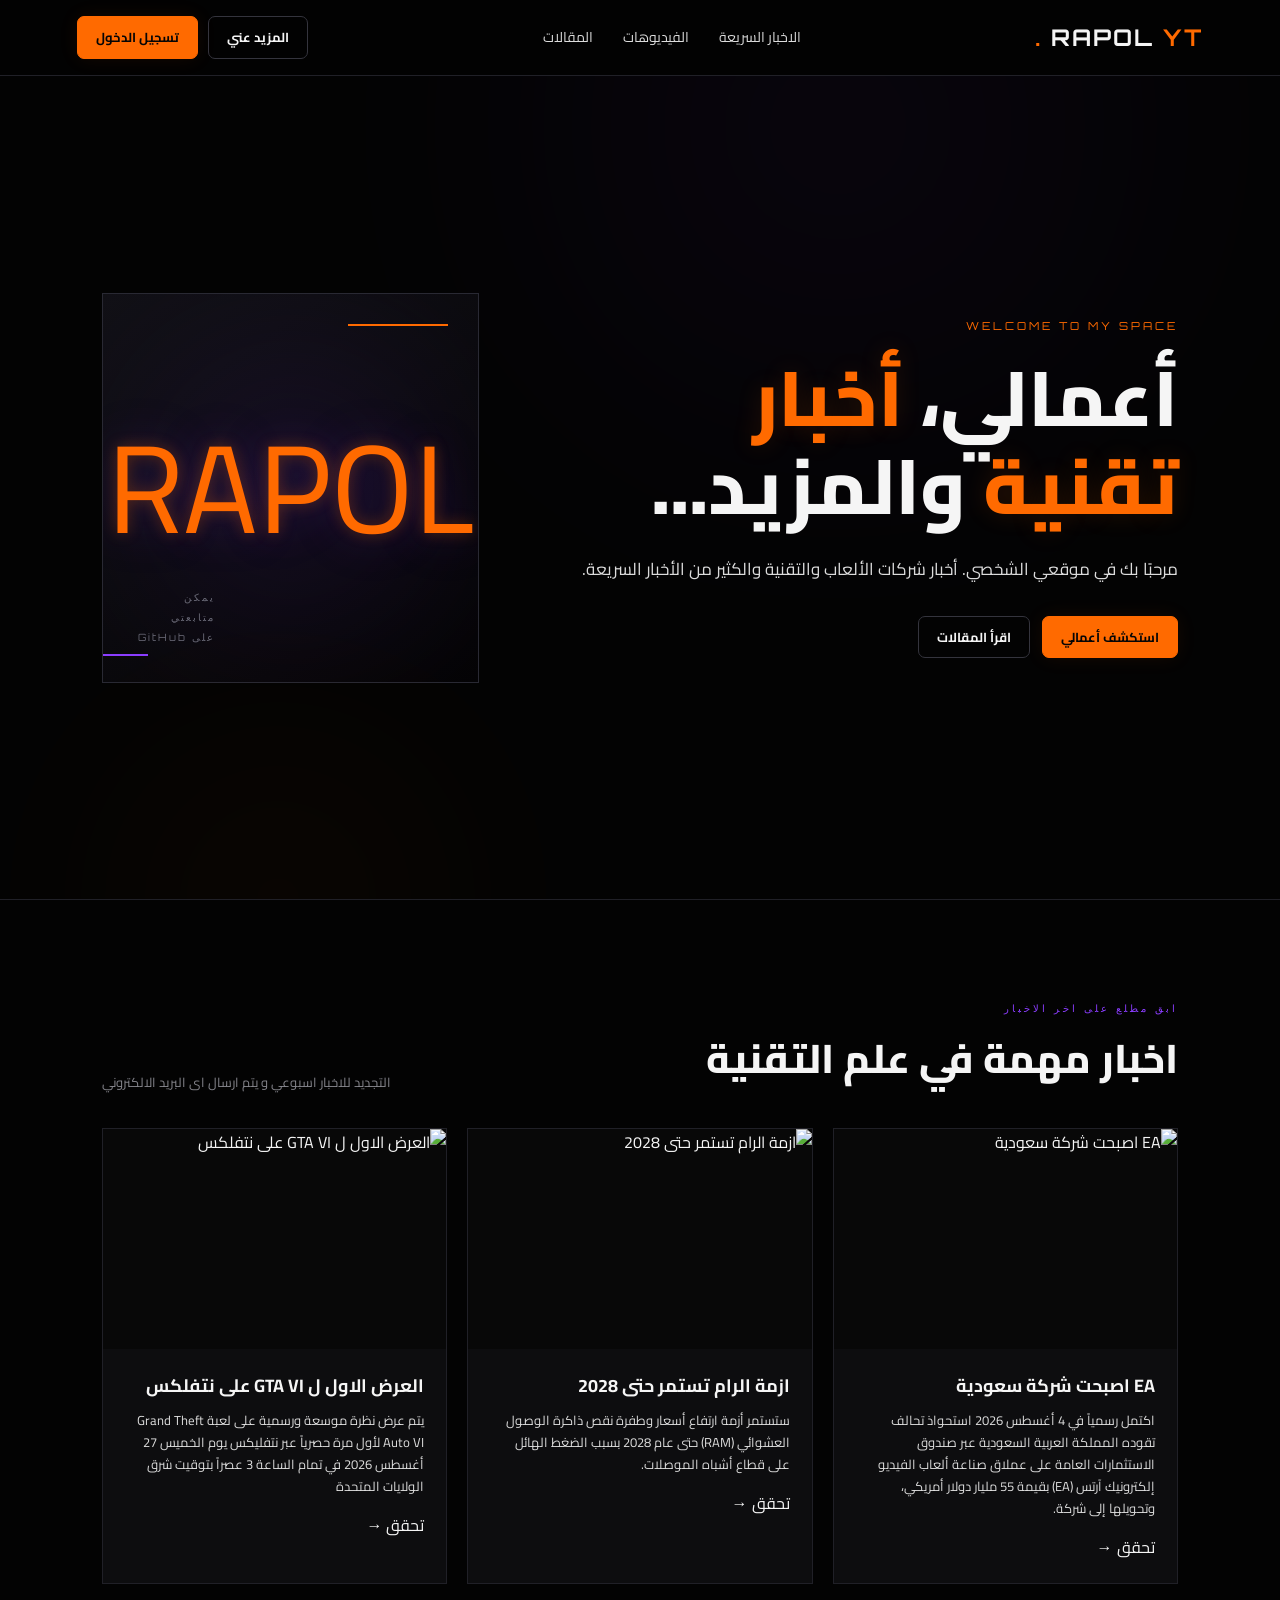
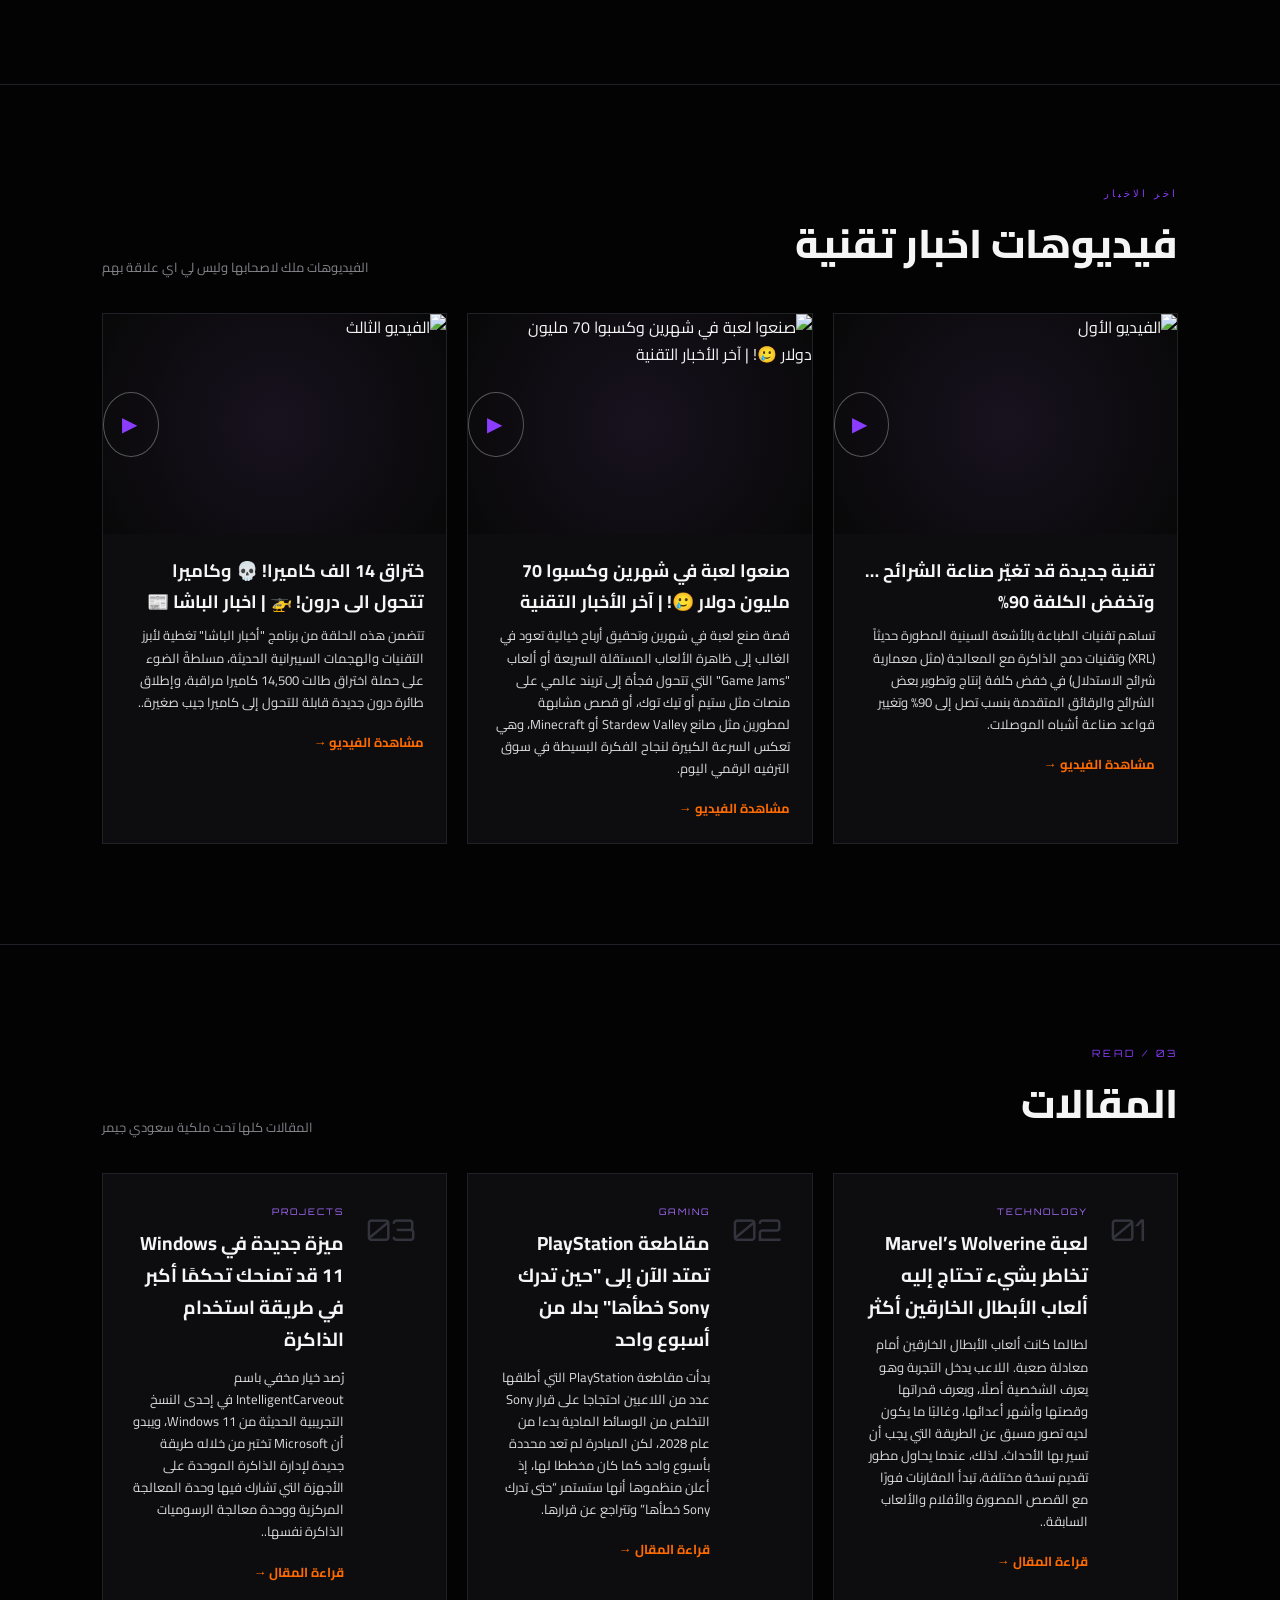
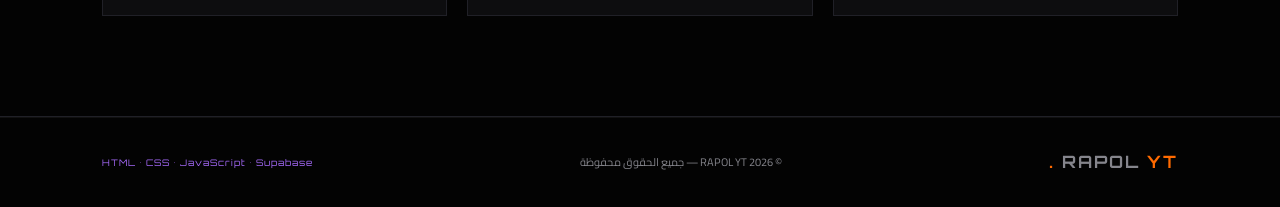
==== index.html @ 5fd17ac3 "Add files via upload" ====
<!DOCTYPE html>
<html lang="ar" dir="rtl">

<head>
    <meta charset="UTF-8">
    <meta name="viewport" content="width=device-width, initial-scale=1.0">

    <title>HOME</title>

    <!-- CSS -->
    <link rel="stylesheet" href="css/style.css">
</head>

<body>

    <!-- =========================
         NAVBAR
    ========================== -->

    <header class="navbar">

        <a href="index.html" class="logo">
            RAPOL <span>YT .</span>
        </a>

        <nav class="nav-links">

            <a href="#images">
                الاخبار السريعة
            </a>

            <a href="#videos">
                الفيديوهات
            </a>

            <a href="#articles">
                المقالات
            </a>

        </nav>


        <div class="nav-buttons">

            <!-- المزيد عني -->

            <a
                href="about.html"
                class="btn btn-outline"
            >
                المزيد عني
            </a>


            <!-- تسجيل الدخول -->

            <a
                href="login.html"
                class="btn btn-orange"
                id="loginButton"
            >
                تسجيل الدخول
            </a>

        </div>

    </header>



    <!-- =========================
         HERO
    ========================== -->

    <main>

        <section class="hero">


            <div class="hero-content">

                <p class="small-title">
                    WELCOME TO MY SPACE
                </p>


                <h1>

                    أعمالي،
                    <span>أخبار تقنية</span>
                    والمزيد...

                </h1>


                <p class="hero-description">

                    مرحبًا بك في موقعي الشخصي.
                    أخبار شركات الألعاب والتقنية
                    والكثير من الأخبار السريعة.

                </p>


                <div class="hero-buttons">

                    <a
                        href="#images"
                        class="btn btn-orange btn-large"
                    >
                        استكشف أعمالي
                    </a>


                    <a
                        href="#articles"
                        class="btn btn-outline btn-large"
                    >
                        اقرأ المقالات
                    </a>

                </div>

            </div>



            <div class="hero-visual">

                <div class="hero-box">

                    <div class="hero-symbol">
                        RAPOL
                    </div>

                    <div class="hero-lines"></div>

                    <p>
                        يمكن <br>
                        متابعتي <br>
                       على GitHub
                    </p>

                </div>

            </div>

        </section>



        <!-- =========================
             IMAGES
        ========================== -->

        <section
            class="content-section"
            id="images"
        >

            <div class="section-header">

                <div>

                    <p class="section-number">
                        ابق مطلع على اخر الاخبار
                    </p>

                    <h2>
                        اخبار مهمة في علم التقنية
                    </h2>

                </div>


                <p>
                   التجديد للاخبار اسبوعي و يتم ارسال اى البريد الالكتروني
                </p>

            </div>



            <div
                class="content-grid"
                id="imagesContainer"
            >


                <!-- =========================
                     IMAGE CARD 01
                ========================== -->

                <article class="content-card">

                    <div class="card-image">

                        <!--
                            غيّر رابط الصورة هنا
                        -->

                        <img
                            src="https://encrypted-tbn0.gstatic.com/images?q=tbn:ANd9GcSx_DfQyq2LBkoXeyIBNpryDAd1Ok2bgMjdHltxwfYvng&s=10"
                            alt="EA اصبحت شركة سعودية "
                        >

                    </div>


                    <div class="card-content">

                        <h3>
                           EA اصبحت شركة سعودية
                        </h3>

                        <p>
                            اكتمل رسمياً في 4 أغسطس 2026 استحواذ تحالف تقوده المملكة العربية السعودية عبر صندوق الاستثمارات العامة على عملاق صناعة ألعاب الفيديو إلكترونيك آرتس (EA) بقيمة 55 مليار دولار أمريكي، وتحويلها إلى شركة.
                        </p>


                        <!--
                            غيّر رابط المشاهدة هنا
                        -->

                        <a
                            href="https://www.google.com/search?client=firefox-b-d&hs=A4pV&sca_esv=369ed83ed9f23d8e&sxsrf=APpeQntXFDm-JYpYaIl9gOsCH5yo38PZcw:1787590634768&q=ea+saudi+arabia&source=lnms&fbs=[base64]&sa=X&ved=2ahUKEwj7z6eG3rmWAxWX2AIHHRGMNaUQ0pQJegQICxAB&biw=1357&bih=912&dpr=2"
                            class="https://www.google.com/search?client=firefox-b-d&hs=A4pV&sca_esv=369ed83ed9f23d8e&sxsrf=APpeQntXFDm-JYpYaIl9gOsCH5yo38PZcw:1787590634768&q=ea+saudi+arabia&source=lnms&fbs=[base64]&sa=X&ved=2ahUKEwj7z6eG3rmWAxWX2AIHHRGMNaUQ0pQJegQICxAB&biw=1357&bih=912&dpr=2"
                        >
                            تحقق →
                        </a>

                    </div>

                </article>



                <!-- =========================
                     IMAGE CARD 02
                ========================== -->

                <article class="content-card">

                    <div class="card-image">

                        <!--
                            غيّر رابط الصورة هنا
                        -->

                        <img
                            src="https://encrypted-tbn0.gstatic.com/images?q=tbn:ANd9GcRQdE---C0ID6g5HDx7qHs3f4jvKsp0k1eH-m3BSF99ug&s=10"
                            alt="ازمة الرام تستمر حتى 2028"
                        >

                    </div>


                    <div class="card-content">

                        <h3>
                            ازمة الرام تستمر حتى 2028
                        </h3>

                        <p>
                           ستستمر أزمة ارتفاع أسعار وطفرة نقص ذاكرة الوصول العشوائي (RAM) حتى عام 2028 بسبب الضغط الهائل على قطاع أشباه الموصلات.
                        </p>


                        <!--
                            غيّر الرابط هنا
                        -->

                        <a
                            href="https://www.google.com/search?client=firefox-b-d&hs=ejAB&sca_esv=369ed83ed9f23d8e&sxsrf=APpeQnumcDCvcYFQbdG_VSt9YDUWZ7J40w:1787591146734&q=%D8%A7%D8%B1%D8%AA%D9%81%D8%A7%D8%B9+%D8%A7%D8%B3%D8%B9%D8%A7%D8%B1+%D8%A7%D9%84%D8%B1%D8%A7%D9%85+%D8%AD%D8%AA%D9%89+2028&source=lnms&fbs=[base64]&sa=X&ved=2ahUKEwi2z7f637mWAxXZ3AIHHQRYLwIQ0pQJegQIDBAB&biw=1357&bih=912&dpr=2"
                            class="https://www.google.com/search?client=firefox-b-d&hs=ejAB&sca_esv=369ed83ed9f23d8e&sxsrf=APpeQnumcDCvcYFQbdG_VSt9YDUWZ7J40w:1787591146734&q=%D8%A7%D8%B1%D8%AA%D9%81%D8%A7%D8%B9+%D8%A7%D8%B3%D8%B9%D8%A7%D8%B1+%D8%A7%D9%84%D8%B1%D8%A7%D9%85+%D8%AD%D8%AA%D9%89+2028&source=lnms&fbs=[base64]&sa=X&ved=2ahUKEwi2z7f637mWAxXZ3AIHHQRYLwIQ0pQJegQIDBAB&biw=1357&bih=912&dpr=2"
                        >
                            تحقق →
                        </a>

                    </div>

                </article>



                <!-- =========================
                     IMAGE CARD 03
                ========================== -->

                <article class="content-card">

                    <div class="card-image">

                        <!--
                            غيّر رابط الصورة هنا
                        -->

                        <img
                            src="https://encrypted-tbn0.gstatic.com/images?q=tbn:ANd9GcTi_A9hsSv4JSSd7iVLSv_iWGk8o0gSpxShAytxs3eqAw&s=10"
                            alt="العرض الاول ل GTA VI على نتفلكس"
                        >

                    </div>


                    <div class="card-content">

                        <h3>
                            العرض الاول ل GTA VI على نتفلكس
                        </h3>

                        <p>
                            يتم عرض نظرة موسعة ورسمية على لعبة Grand Theft Auto VI لأول مرة حصرياً عبر نتفليكس يوم الخميس 27 أغسطس 2026 في تمام الساعة 3 عصراً بتوقيت شرق الولايات المتحدة
                        </p>


                        <!--
                            غيّر الرابط هنا
                        -->

                        <a
                            href="https://www.google.com/search?client=firefox-b-d&hs=ljAB&sca_esv=369ed83ed9f23d8e&sxsrf=APpeQnvJfRMBxwpCu4pl92eg4ZQYHbRGaQ:1787591564496&q=%D8%A7%D9%84%D8%B9%D8%B1%D8%B6+%D8%A7%D9%84%D8%A7%D9%88%D9%84+%D9%84+gta+6+%D8%B9%D9%84%D9%89+%D9%86%D8%AA%D9%81%D9%84%D9%83%D8%B3&source=lnms&fbs=[base64]&sa=X&ved=2ahUKEwig79HB4bmWAxWhcKQEHT8OICsQ0pQJegQICxAB&biw=1357&bih=912&dpr=2"
                            class="https://www.google.com/search?client=firefox-b-d&hs=ljAB&sca_esv=369ed83ed9f23d8e&sxsrf=APpeQnvJfRMBxwpCu4pl92eg4ZQYHbRGaQ:1787591564496&q=%D8%A7%D9%84%D8%B9%D8%B1%D8%B6+%D8%A7%D9%84%D8%A7%D9%88%D9%84+%D9%84+gta+6+%D8%B9%D9%84%D9%89+%D9%86%D8%AA%D9%81%D9%84%D9%83%D8%B3&source=lnms&fbs=[base64]&sa=X&ved=2ahUKEwig79HB4bmWAxWhcKQEHT8OICsQ0pQJegQICxAB&biw=1357&bih=912&dpr=2"
                        >
                            تحقق →
                        </a>

                    </div>

                </article>


            </div>

        </section>



        <!-- =========================
             VIDEOS
        ========================== -->

        <section
            class="content-section"
            id="videos"
        >

            <div class="section-header">

                <div>

                    <p class="section-number">
                        اخر الاخبار
                    </p>

                    <h2>
                       فيديوهات اخبار تقنية 
                    </h2>

                </div>


                <p>
                   الفيديوهات ملك لاصحابها وليس لي اي علاقة بهم
                </p>

            </div>



            <div
                class="content-grid"
                id="videosContainer"
            >


                <!-- =========================
                     VIDEO CARD 01
                ========================== -->

                <article class="content-card">

                    <div class="card-image video-placeholder">

                        <!--
                            صورة الفيديو

                            غيّر الرابط هنا
                        -->

                        <img
                            src="https://encrypted-tbn0.gstatic.com/images?q=tbn:ANd9GcS6MBs_voeXxl3ukl0fLW2C6qeDlkAjIoONtJ8GSOCxJw&s=10"
                            alt="الفيديو الأول"
                        >


                        <span class="play-icon">
                            ▶
                        </span>

                    </div>


                    <div class="card-content">

                        <h3>
                            تقنية جديدة قد تغيّر صناعة الشرائح … وتخفض الكلفة 90%
                        </h3>

                        <p>
                          تساهم تقنيات الطباعة بالأشعة السينية المطورة حديثاً (XRL) وتقنيات دمج الذاكرة مع المعالجة (مثل معمارية شرائح الاستدلال) في خفض كلفة إنتاج وتطوير بعض الشرائح والرقائق المتقدمة بنسب تصل إلى 90% وتغيير قواعد صناعة أشباه الموصلات.
                        </p>


                        <!--
                            رابط الفيديو

                            غيّره هنا
                        -->

                        <a
                            href="https://youtu.be/f03IWq3Lctw?si=uZMGuZImWv-0cXRo"
                            target="_blank"
                            rel="noopener noreferrer"
                            class="card-link"
                        >
                            مشاهدة الفيديو →
                        </a>

                    </div>

                </article>



                <!-- =========================
                     VIDEO CARD 02
                ========================== -->

                <article class="content-card">

                    <div class="card-image video-placeholder">

                        <!--
                            صورة الفيديو

                            غيّر الرابط هنا
                        -->

                        <img
                            src="https://encrypted-tbn0.gstatic.com/images?q=tbn:ANd9GcQ2ZbsP3UoI_LkzO6zOoagJtnRl6ODUeY3q9v6eCB346w&s=10"
                            alt="صنعوا لعبة في شهرين وكسبوا 70 مليون دولار 🥲! | آخر الأخبار التقنية"
                        >


                        <span class="play-icon">
                            ▶
                        </span>

                    </div>


                    <div class="card-content">

                        <h3>
                            صنعوا لعبة في شهرين وكسبوا 70 مليون دولار 🥲! | آخر الأخبار التقنية
                        </h3>

                        <p>
                            قصة صنع لعبة في شهرين وتحقيق أرباح خيالية تعود في الغالب إلى ظاهرة الألعاب المستقلة السريعة أو ألعاب "Game Jams" التي تتحول فجأة إلى تريند عالمي على منصات مثل ستيم أو تيك توك، أو قصص مشابهة لمطورين مثل صانع Stardew Valley أو Minecraft، وهي تعكس السرعة الكبيرة لنجاح الفكرة البسيطة في سوق الترفيه الرقمي اليوم.
                        </p>


                        <!--
                            رابط الفيديو

                            غيّره هنا
                        -->

                        <a
                            href="https://www.youtube.com/watch?v=IwnXKBMnvf4"
                            target="_blank"
                            rel="noopener noreferrer"
                            class="card-link"
                        >
                            مشاهدة الفيديو →
                        </a>

                    </div>

                </article>



                <!-- =========================
                     VIDEO CARD 03
                ========================== -->

                <article class="content-card">

                    <div class="card-image video-placeholder">

                        <!--
                            صورة الفيديو

                            غيّر الرابط هنا
                        -->

                        <img
                            src="https://encrypted-tbn0.gstatic.com/images?q=tbn:ANd9GcQZRRz16Q6P-pK_KlmF2Q1_Yg3xyE1aXlKMshRvcYaIuA&s"
                            alt="الفيديو الثالث"
                        >


                        <span class="play-icon">
                            ▶
                        </span>

                    </div>


                    <div class="card-content">

                        <h3>
                            ختراق 14 الف كاميرا! 💀 وكاميرا تتحول الى درون! 🚁 | اخبار الباشا 📰
                        </h3>

                        <p>
                            تتضمن هذه الحلقة من برنامج "أخبار الباشا" تغطية لأبرز التقنيات والهجمات السيبرانية الحديثة، مسلطةً الضوء على حملة اختراق طالت 14,500 كاميرا مراقبة، وإطلاق طائرة درون جديدة قابلة للتحول إلى كاميرا جيب صغيرة..
                        </p>


                        <!--
                            رابط الفيديو

                            غيّره هنا
                        -->

                        <a
                            href="https://youtu.be/efktPzDtVNY?si=8M1mVlTWp9jDPzqp"
                            target="_blank"
                            rel="noopener noreferrer"
                            class="card-link"
                        >
                            مشاهدة الفيديو →
                        </a>

                    </div>

                </article>


            </div>

        </section>



        <!-- =========================
             ARTICLES
        ========================== -->

        <section
            class="content-section"
            id="articles"
        >

            <div class="section-header">

                <div>

                    <p class="section-number">
                        03 / READ
                    </p>

                    <h2>
                        المقالات
                    </h2>

                </div>


                <p>
                    المقالات كلها تحت ملكية سعودي جيمر
                </p>

            </div>



            <div
                class="articles-grid"
                id="articlesContainer"
            >


                <!-- ARTICLE 01 -->

                <article class="article-card">

                    <div class="article-number">
                        01
                    </div>


                    <div>

                        <p class="article-category">
                            TECHNOLOGY
                        </p>

                        <h3>
                           لعبة Marvel’s Wolverine تخاطر بشيء تحتاج إليه ألعاب الأبطال الخارقين أكثر
                        </h3>

                        <p class="article-description">

                            لطالما كانت ألعاب الأبطال الخارقين أمام معادلة صعبة. اللاعب يدخل التجربة وهو يعرف الشخصية أصلًا، ويعرف قدراتها وقصتها وأشهر أعدائها، وغالبًا ما يكون لديه تصور مسبق عن الطريقة التي يجب أن تسير بها الأحداث. لذلك، عندما يحاول مطور تقديم نسخة مختلفة، تبدأ المقارنات فورًا مع القصص المصورة والأفلام والألعاب السابقة..

                        </p>


                        <a
                            href="https://www.saudigamer.com/marvels-wolverine-bold-lore-changes/"
                            class="card-link"
                        >
                            قراءة المقال →
                        </a>

                    </div>

                </article>



                <!-- ARTICLE 02 -->

                <article class="article-card">

                    <div class="article-number">
                        02
                    </div>


                    <div>

                        <p class="article-category">
                            GAMING
                        </p>

                        <h3>
                           مقاطعة PlayStation تمتد الآن إلى "حين تدرك Sony خطأها" بدلا من أسبوع واحد
                        </h3>

                        <p class="article-description">

                            بدأت مقاطعة PlayStation التي أطلقها عدد من اللاعبين احتجاجا على قرار Sony التخلص من الوسائط المادية بدءا من عام 2028، لكن المبادرة لم تعد محددة بأسبوع واحد كما كان مخططا لها، إذ أعلن منظموها أنها ستستمر “حتى تدرك Sony خطأها” وتتراجع عن قرارها.

                        </p>


                        <a
                            href="https://www.saudigamer.com/playstation-boycott-more-than-a-week/"
                            class="card-link"
                        >
                            قراءة المقال →
                        </a>

                    </div>

                </article>



                <!-- ARTICLE 03 -->

                <article class="article-card">

                    <div class="article-number">
                        03
                    </div>


                    <div>

                        <p class="article-category">
                            PROJECTS
                        </p>

                        <h3>
                            ميزة جديدة في Windows 11 قد تمنحك تحكمًا أكبر في طريقة استخدام الذاكرة
                        </h3>

                        <p class="article-description">

                           رُصد خيار مخفي باسم IntelligentCarveout في إحدى النسخ التجريبية الحديثة من Windows 11، ويبدو أن Microsoft تختبر من خلاله طريقة جديدة لإدارة الذاكرة الموحدة على الأجهزة التي تشارك فيها وحدة المعالجة المركزية ووحدة معالجة الرسوميات الذاكرة نفسها..

                        </p>


                        <a
                            href="https://www.saudigamer.com/new-feature-in-windows-11-may-give-you-more-control/"
                            class="card-link"
                        >
                            قراءة المقال →
                        </a>

                    </div>

                </article>


            </div>

        </section>

    </main>



    <!-- =========================
         FOOTER
    ========================== -->

    <footer class="footer">

        <div class="logo">
            RAPOL <span>YT .</span>
        </div>


        <p>
            © 2026 RAPOL YT — جميع الحقوق محفوظة
        </p>


        <p class="footer-tech">
            HTML • CSS • JavaScript • Supabase
        </p>

    </footer>



    <!-- =========================
         JAVASCRIPT
    ========================== -->

    <script
        type="module"
        src="js/app.js">
    </script>

</body>

</html>
---- css/style.css ----
@import url('https://fonts.googleapis.com/css2?family=Cairo:wght@400;500;600;700;800&family=Orbitron:wght@500;600;700&display=swap');


/* =====================================================
   COLORS
===================================================== */

:root {

    --black: #030303;
    --black-light: #080808;
    --card: #0d0d0f;
    --card-light: #121216;

    --white: #f5f5f5;
    --white-soft: #dcdcdc;

    --orange: #ff6a00;
    --orange-light: #ff913d;

    --purple: #8b3dff;
    --purple-light: #a96cff;

    --gray: #85858c;
    --dark-gray: #3b3b42;

    --border: #202027;

}


/* =====================================================
   RESET
===================================================== */

* {
    margin: 0;
    padding: 0;
    box-sizing: border-box;
}

html {
    scroll-behavior: smooth;
}

body {

    background: var(--black);

    color: var(--white);

    font-family: "Cairo", Arial, sans-serif;

    line-height: 1.7;

    overflow-x: hidden;

}

a {
    text-decoration: none;
    color: inherit;
}

button,
input,
textarea {
    font-family: inherit;
}


/* =====================================================
   SCROLLBAR
===================================================== */

::-webkit-scrollbar {
    width: 8px;
}

::-webkit-scrollbar-track {
    background: #000;
}

::-webkit-scrollbar-thumb {

    background: linear-gradient(
        var(--orange),
        var(--purple)
    );

    border-radius: 20px;
}


/* =====================================================
   NAVBAR
===================================================== */

.navbar {

    width: 100%;

    height: 76px;

    padding: 0 6%;

    display: flex;

    align-items: center;

    justify-content: space-between;

    gap: 20px;

    position: sticky;

    top: 0;

    z-index: 1000;

    background: rgba(3, 3, 3, 0.90);

    backdrop-filter: blur(18px);

    border-bottom: 1px solid var(--border);

}


/* =====================================================
   LOGO
===================================================== */

.logo {

    font-family: "Orbitron", sans-serif;

    font-size: 23px;

    font-weight: 700;

    letter-spacing: 2px;

}

.logo span {

    color: var(--orange);

}


/* =====================================================
   NAV LINKS
===================================================== */

.nav-links {

    display: flex;

    align-items: center;

    gap: 30px;

}

.nav-links a {

    color: var(--white-soft);

    font-size: 14px;

    transition: 0.25s ease;

}

.nav-links a:hover {

    color: var(--orange);

    text-shadow:
        0 0 15px rgba(255, 106, 0, 0.4);

}


/* =====================================================
   NAV BUTTONS
===================================================== */

.nav-buttons {

    display: flex;

    align-items: center;

    gap: 10px;

}


/* =====================================================
   BUTTONS
===================================================== */

.btn {

    display: inline-flex;

    align-items: center;

    justify-content: center;

    padding: 9px 18px;

    border-radius: 7px;

    border: 1px solid var(--border);

    font-size: 13px;

    font-weight: 700;

    cursor: pointer;

    transition: 0.25s ease;

}


/* ORANGE BUTTON */

.btn-orange {

    color: #050505;

    background: var(--orange);

    border-color: var(--orange);

    box-shadow:
        0 0 20px rgba(255, 106, 0, 0.08);

}

.btn-orange:hover {

    background: var(--orange-light);

    border-color: var(--orange-light);

    transform: translateY(-3px);

    box-shadow:
        0 0 25px rgba(255, 106, 0, 0.25);

}


/* OUTLINE BUTTON */

.btn-outline {

    color: var(--white);

    background: transparent;

    border-color: #34343d;

}

.btn-outline:hover {

    color: var(--orange);

    border-color: var(--orange);

    box-shadow:
        0 0 20px rgba(255, 106, 0, 0.08);

    transform: translateY(-3px);

}


/* =====================================================
   HERO
===================================================== */

.hero {

    min-height: calc(100vh - 76px);

    padding: 90px 8%;

    display: grid;

    grid-template-columns: 1.25fr 0.75fr;

    align-items: center;

    gap: 70px;

    position: relative;

    border-bottom: 1px solid var(--border);

    overflow: hidden;

}


/* ORANGE + PURPLE BACKGROUND GLOW */

.hero::before {

    content: "";

    position: absolute;

    width: 500px;

    height: 500px;

    background: var(--purple);

    opacity: 0.06;

    filter: blur(150px);

    border-radius: 50%;

    top: -200px;

    right: 15%;

}

.hero::after {

    content: "";

    position: absolute;

    width: 300px;

    height: 300px;

    background: var(--orange);

    opacity: 0.04;

    filter: blur(120px);

    border-radius: 50%;

    bottom: -150px;

    left: 10%;

}


/* =====================================================
   HERO CONTENT
===================================================== */

.hero-content {

    position: relative;

    z-index: 2;

}


/* SMALL TITLE */

.small-title {

    font-family: "Orbitron", sans-serif;

    color: var(--orange);

    font-size: 11px;

    letter-spacing: 3px;

    margin-bottom: 18px;

}


/* HERO TITLE */

.hero h1 {

    font-size: clamp(45px, 6vw, 78px);

    line-height: 1.15;

    font-weight: 800;

    max-width: 800px;

    margin-bottom: 25px;

    color: var(--white);

}


/* ORANGE WORD */

.hero h1 span {

    color: var(--orange);

    text-shadow:
        0 0 25px rgba(255, 106, 0, 0.15);

}


/* DESCRIPTION */

.hero-description {

    max-width: 650px;

    color: var(--white-soft);

    font-size: 17px;

    margin-bottom: 32px;

}


/* =====================================================
   HERO BUTTONS
===================================================== */

.hero-buttons {

    display: flex;

    align-items: center;

    gap: 12px;

    flex-wrap: wrap;

}


/* =====================================================
   HERO VISUAL
===================================================== */

.hero-visual {

    display: flex;

    justify-content: center;

    align-items: center;

}


/* MAIN BOX */

.hero-box {

    width: 100%;

    max-width: 400px;

    height: 390px;

    background:

        linear-gradient(
            145deg,
            #101014,
            #030303
        );

    border: 1px solid #292933;

    position: relative;

    display: flex;

    align-items: center;

    justify-content: center;

    overflow: hidden;

}


/* PURPLE GLOW */

.hero-box::before {

    content: "";

    position: absolute;

    width: 240px;

    height: 240px;

    background: var(--purple);

    border-radius: 50%;

    filter: blur(110px);

    opacity: 0.17;

}


/* CORNER LINES */

.hero-box::after {

    content: "";

    position: absolute;

    top: 30px;

    right: 30px;

    width: 100px;

    height: 2px;

    background: var(--orange);

    box-shadow:

        -300px 330px 0 var(--purple);

}


/* SYMBOL */

.hero-symbol {

    font-size: 125px;

    color: var(--orange);

    position: relative;

    z-index: 2;

    text-shadow:

        0 0 15px rgba(255, 106, 0, 0.3),

        0 0 50px rgba(139, 61, 255, 0.25);

    animation: floating 4s ease-in-out infinite;

}


/* HERO BOX TEXT */

.hero-box p {

    position: absolute;

    bottom: 35px;

    left: 35px;

    font-family: "Orbitron", sans-serif;

    font-size: 10px;

    line-height: 2;

    letter-spacing: 2px;

    color: #686875;

}


/* FLOATING */

@keyframes floating {

    0%,
    100% {

        transform: translateY(0);

    }

    50% {

        transform: translateY(-12px);

    }

}


/* =====================================================
   SECTIONS
===================================================== */

.content-section {

    padding: 100px 8%;

    border-bottom: 1px solid var(--border);

}


/* SECTION HEADER */

.section-header {

    display: flex;

    justify-content: space-between;

    align-items: flex-end;

    margin-bottom: 35px;

}

.section-header > p {

    color: var(--gray);

    font-size: 13px;

}


/* SECTION NUMBER */

.section-number {

    font-family: "Orbitron", sans-serif;

    color: var(--purple);

    font-size: 10px;

    letter-spacing: 3px;

    margin-bottom: 8px;

}


/* TITLE */

.section-header h2 {

    font-size: 40px;

    font-weight: 800;

    color: var(--white);

}


/* =====================================================
   CONTENT GRID
===================================================== */

.content-grid {

    display: grid;

    grid-template-columns:
        repeat(3, 1fr);

    gap: 20px;

}


/* =====================================================
   CARDS
===================================================== */

.content-card {

    background: var(--card);

    border: 1px solid var(--border);

    overflow: hidden;

    position: relative;

    transition:
        transform 0.3s ease,
        border-color 0.3s ease,
        background 0.3s ease;

}


/* PURPLE TOP LINE */

.content-card::before {

    content: "";

    position: absolute;

    top: 0;

    left: 0;

    width: 0;

    height: 2px;

    background: linear-gradient(
        90deg,
        var(--orange),
        var(--purple)
    );

    transition: 0.4s ease;

    z-index: 5;

}

.content-card:hover::before {

    width: 100%;

}


.content-card:hover {

    transform: translateY(-7px);

    background: var(--card-light);

    border-color: #383843;

}


/* =====================================================
   CARD IMAGE
===================================================== */

.card-image {

    width: 100%;

    height: 220px;

    background: #080808;

    display: flex;

    align-items: center;

    justify-content: center;

    overflow: hidden;

}


.card-image img {

    width: 100%;

    height: 100%;

    object-fit: cover;

    transition: 0.5s ease;

}


.content-card:hover .card-image img {

    transform: scale(1.06);

}


/* =====================================================
   IMAGE PLACEHOLDER
===================================================== */

.placeholder span {

    font-size: 60px;

    color: #292933;

    transition: 0.3s;

}

.content-card:hover .placeholder span {

    color: var(--orange);

    text-shadow:
        0 0 25px rgba(255, 106, 0, 0.25);

}


/* =====================================================
   VIDEO
===================================================== */

.video-placeholder {

    position: relative;

    background:

        radial-gradient(
            circle at center,
            #18121f,
            #080808
        );

}


.play-icon {

    width: 65px;

    height: 65px;

    border-radius: 50%;

    border: 1px solid #555;

    display: flex;

    align-items: center;

    justify-content: center;

    color: var(--purple);

    font-size: 20px;

    padding-right: 3px;

    transition: 0.3s;

}


.content-card:hover .play-icon {

    background: var(--purple);

    color: white;

    border-color: var(--purple);

    transform: scale(1.1);

    box-shadow:
        0 0 30px rgba(139, 61, 255, 0.25);

}


/* =====================================================
   CARD CONTENT
===================================================== */

.card-content {

    padding: 22px;

}


.card-content h3 {

    font-size: 18px;

    color: var(--white);

    margin-bottom: 7px;

}


.card-content p {

    color: var(--white-soft);

    font-size: 13px;

    min-height: 45px;

    margin-bottom: 15px;

}


/* CARD LINK */

.card-link {

    color: var(--orange);

    font-size: 13px;

    font-weight: 700;

    transition: 0.2s;

}


.card-link:hover {

    color: var(--purple-light);

}


/* =====================================================
   ARTICLES
===================================================== */

.articles-grid {

    display: grid;

    grid-template-columns:
        repeat(3, 1fr);

    gap: 20px;

}


.article-card {

    background: var(--card);

    border: 1px solid var(--border);

    padding: 30px;

    display: grid;

    grid-template-columns: auto 1fr;

    gap: 22px;

    transition: 0.3s;

}


.article-card:hover {

    border-color: var(--purple);

    transform: translateY(-6px);

    box-shadow:
        0 15px 40px rgba(0, 0, 0, 0.35);

}


/* NUMBER */

.article-number {

    font-family: "Orbitron", sans-serif;

    font-size: 30px;

    color: #33333d;

}


/* CATEGORY */

.article-category {

    color: var(--purple-light);

    font-family: "Orbitron", sans-serif;

    font-size: 9px;

    letter-spacing: 2px;

    margin-bottom: 7px;

}


.article-card h3 {

    font-size: 19px;

    color: var(--white);

    margin-bottom: 10px;

}


.article-description {

    color: var(--white-soft);

    font-size: 13px;

    margin-bottom: 15px;

}


/* =====================================================
   FOOTER
===================================================== */

.footer {

    padding: 30px 8%;

    display: flex;

    align-items: center;

    justify-content: space-between;

    gap: 20px;

    color: var(--gray);

    font-size: 11px;

    border-top: 1px solid #111;

}


.footer .logo {

    font-size: 17px;

}


.footer-tech {

    font-family: "Orbitron", sans-serif;

    font-size: 9px;

    letter-spacing: 1px;

    color: var(--purple-light);

}


/* =====================================================
   RESPONSIVE
===================================================== */

@media (max-width: 1000px) {

    .hero {

        grid-template-columns: 1fr;

        padding-top: 70px;

        padding-bottom: 70px;

    }


    .hero-visual {

        margin-top: 20px;

    }


    .content-grid,
    .articles-grid {

        grid-template-columns:
            repeat(2, 1fr);

    }

}


/* =====================================================
   MOBILE
===================================================== */

@media (max-width: 700px) {

    .navbar {

        height: auto;

        min-height: 70px;

        padding: 12px 5%;

    }


    .nav-links {

        display: none;

    }


    .nav-buttons {

        gap: 6px;

    }


    .nav-buttons .btn {

        padding: 7px 10px;

        font-size: 11px;

    }


    .hero {

        padding: 65px 6%;

    }


    .hero h1 {

        font-size: 43px;

    }


    .hero-description {

        font-size: 15px;

    }


    .hero-box {

        height: 300px;

    }


    .hero-symbol {

        font-size: 90px;

    }


    .content-section {

        padding: 70px 6%;

    }


    .section-header {

        display: block;

    }


    .section-header > p {

        margin-top: 7px;

    }


    .section-header h2 {

        font-size: 34px;

    }


    .content-grid,
    .articles-grid {

        grid-template-columns: 1fr;

    }


    .article-card {

        padding: 23px;

    }


    .footer {

        padding: 25px 6%;

        flex-direction: column;

        align-items: flex-start;

    }

}


/* =====================================================
   SMALL PHONES
===================================================== */

@media (max-width: 400px) {

    .logo {

        font-size: 18px;

    }


    .nav-buttons .btn-outline {

        display: none;

    }


    .hero h1 {

        font-size: 36px;

    }


    .hero-buttons {

        flex-direction: column;

        align-items: stretch;

    }


    .btn-large {

        width: 100%;

    }

}
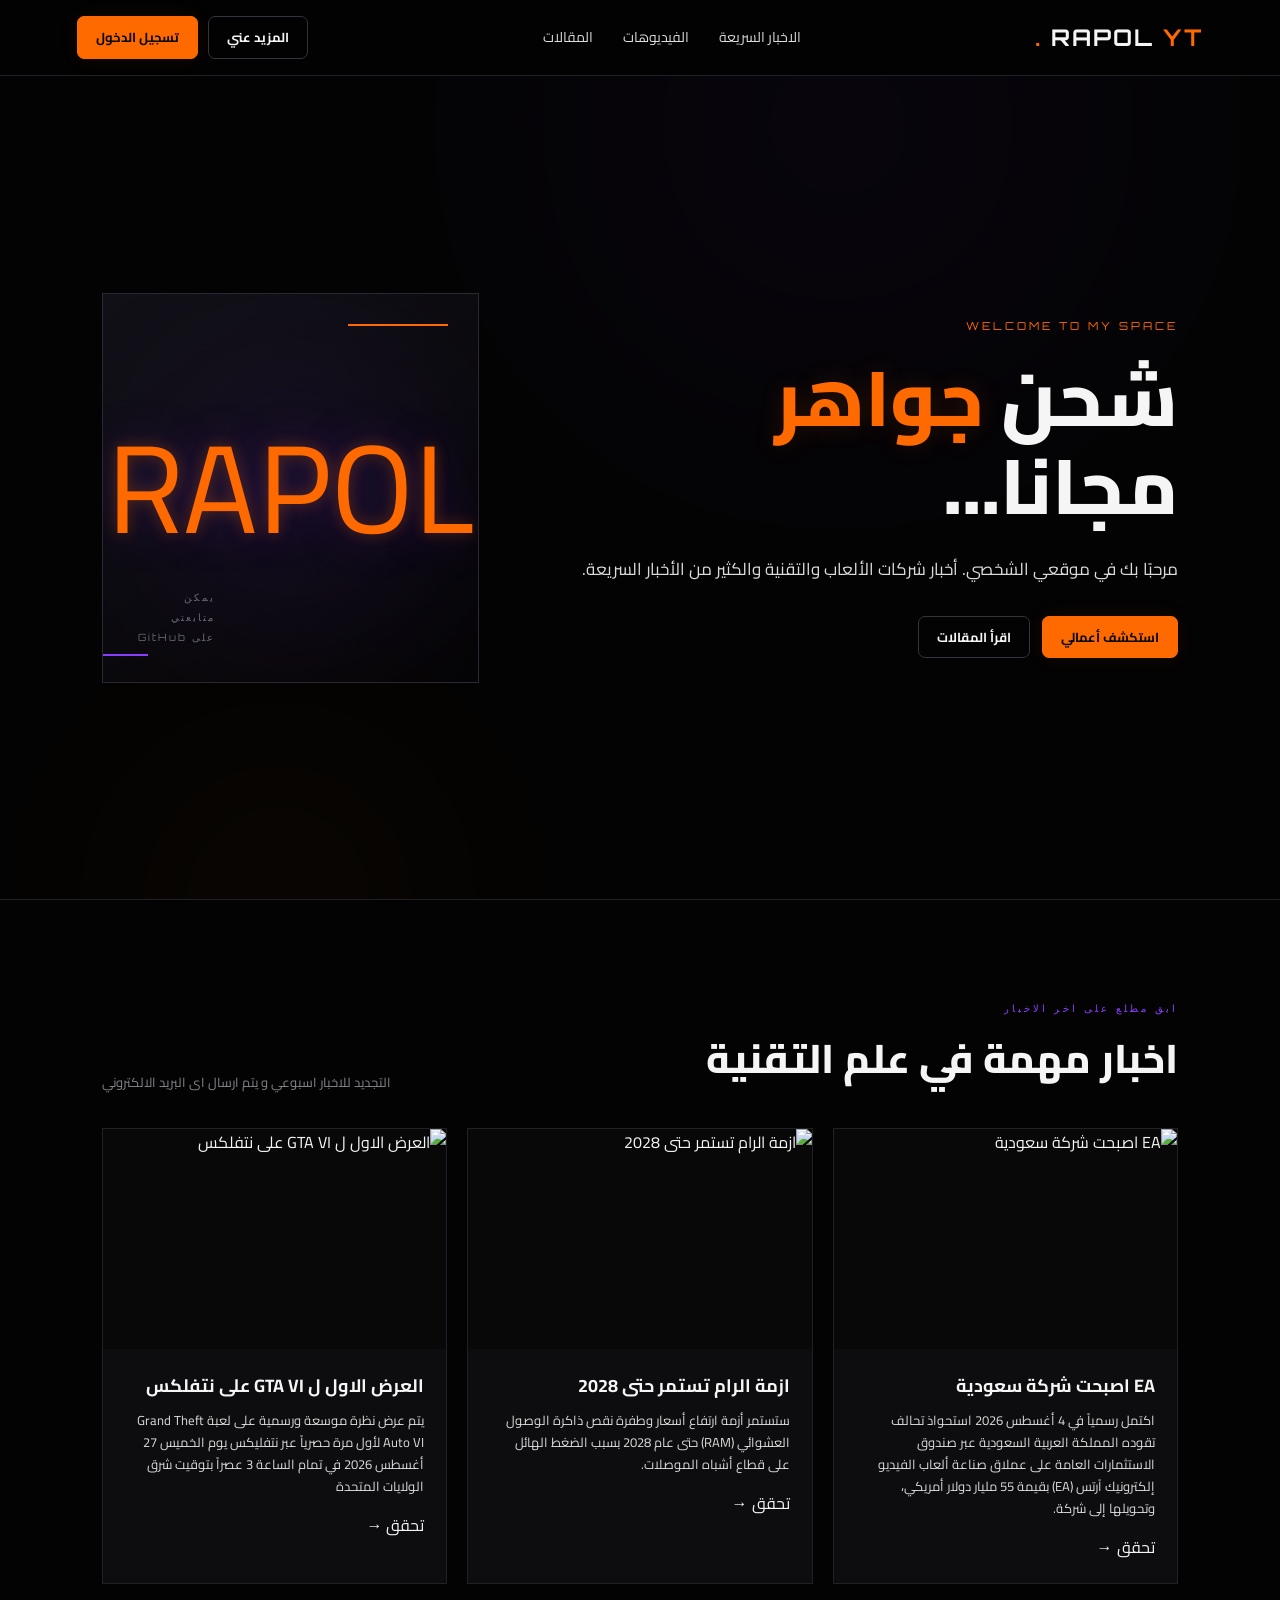
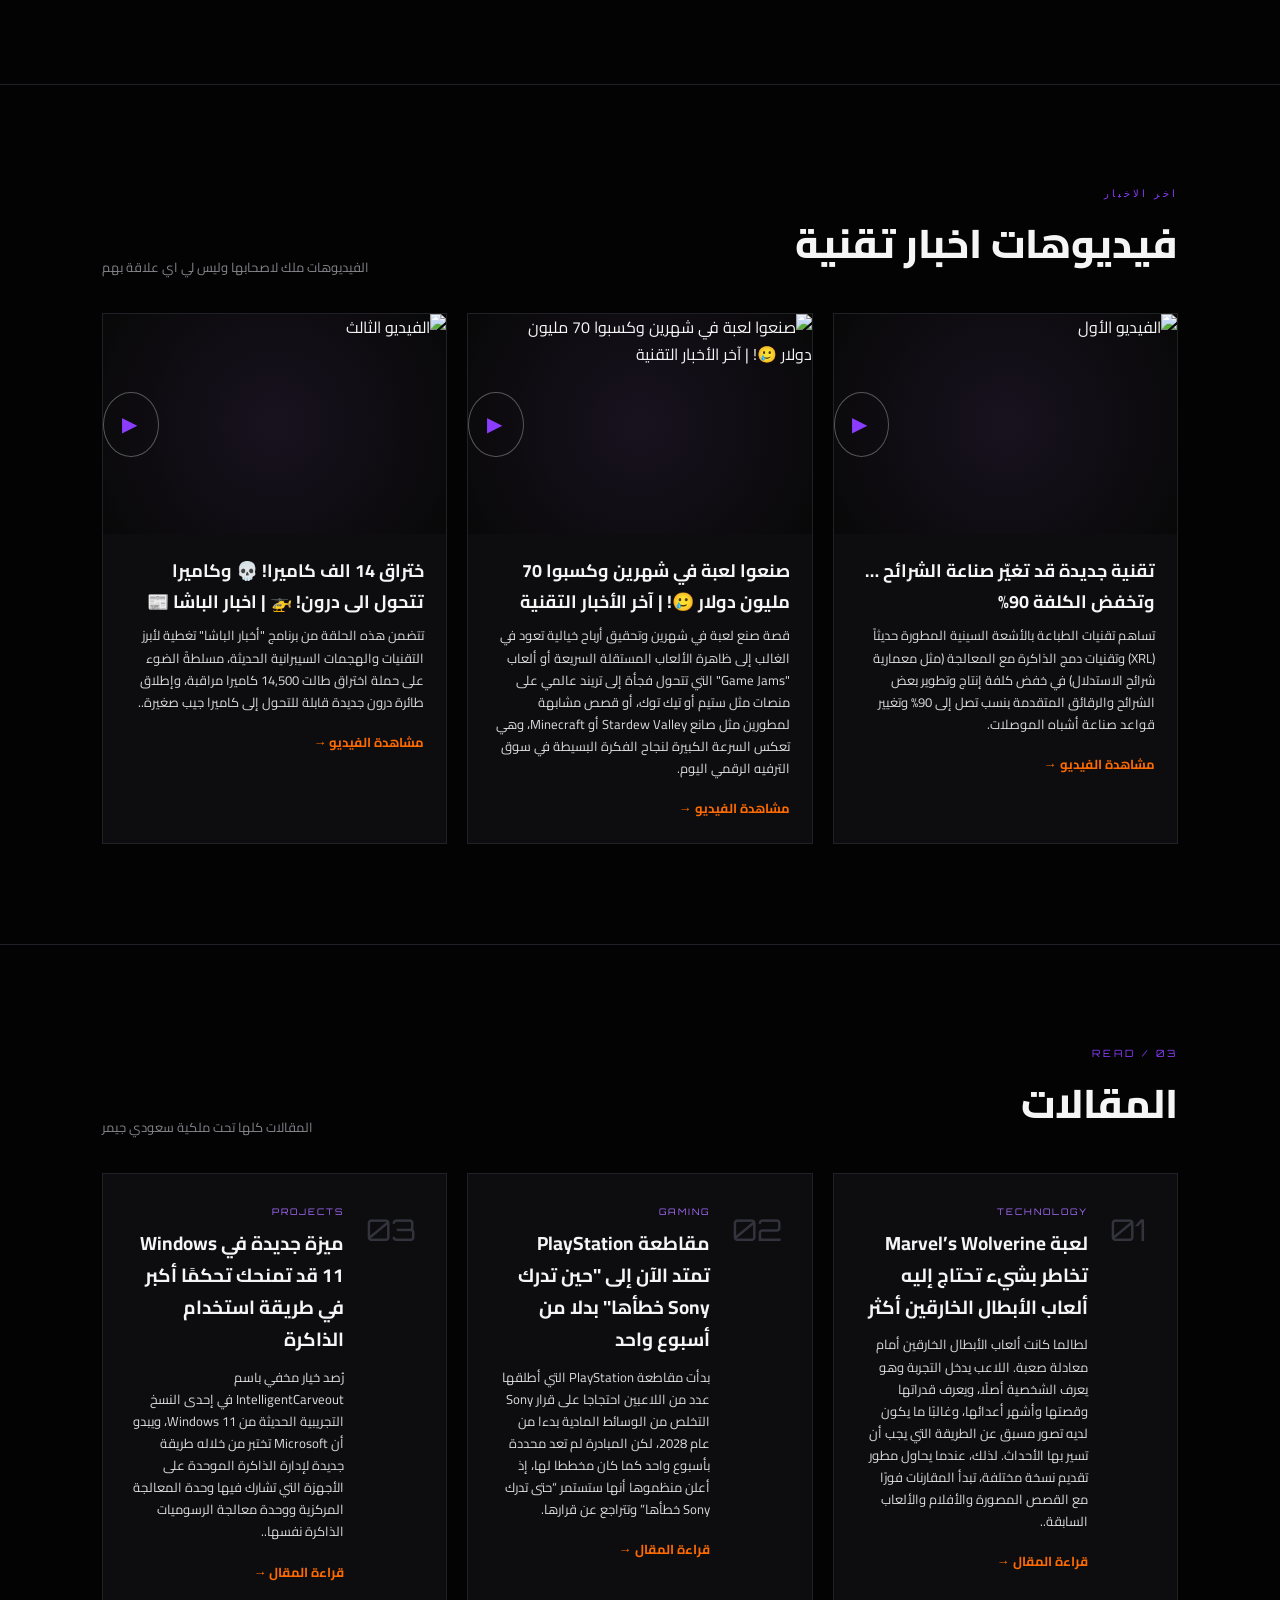
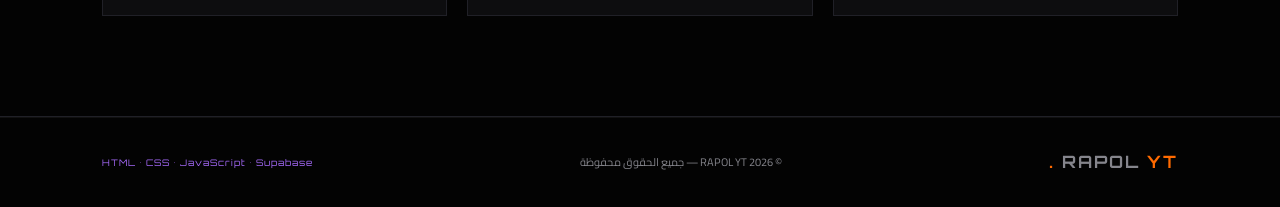
==== commit f9350db1: "Update index.html" ====
--- a/index.html
+++ b/index.html
@@ -86,9 +86,9 @@
 
                 <h1>
 
-                    أعمالي،
-                    <span>أخبار تقنية</span>
-                    والمزيد...
+                    شحن 
+                    <span>جواهر </span>
+                    مجانا...
 
                 </h1>
 
@@ -753,4 +753,4 @@
 
 </body>
 
-</html>+</html>
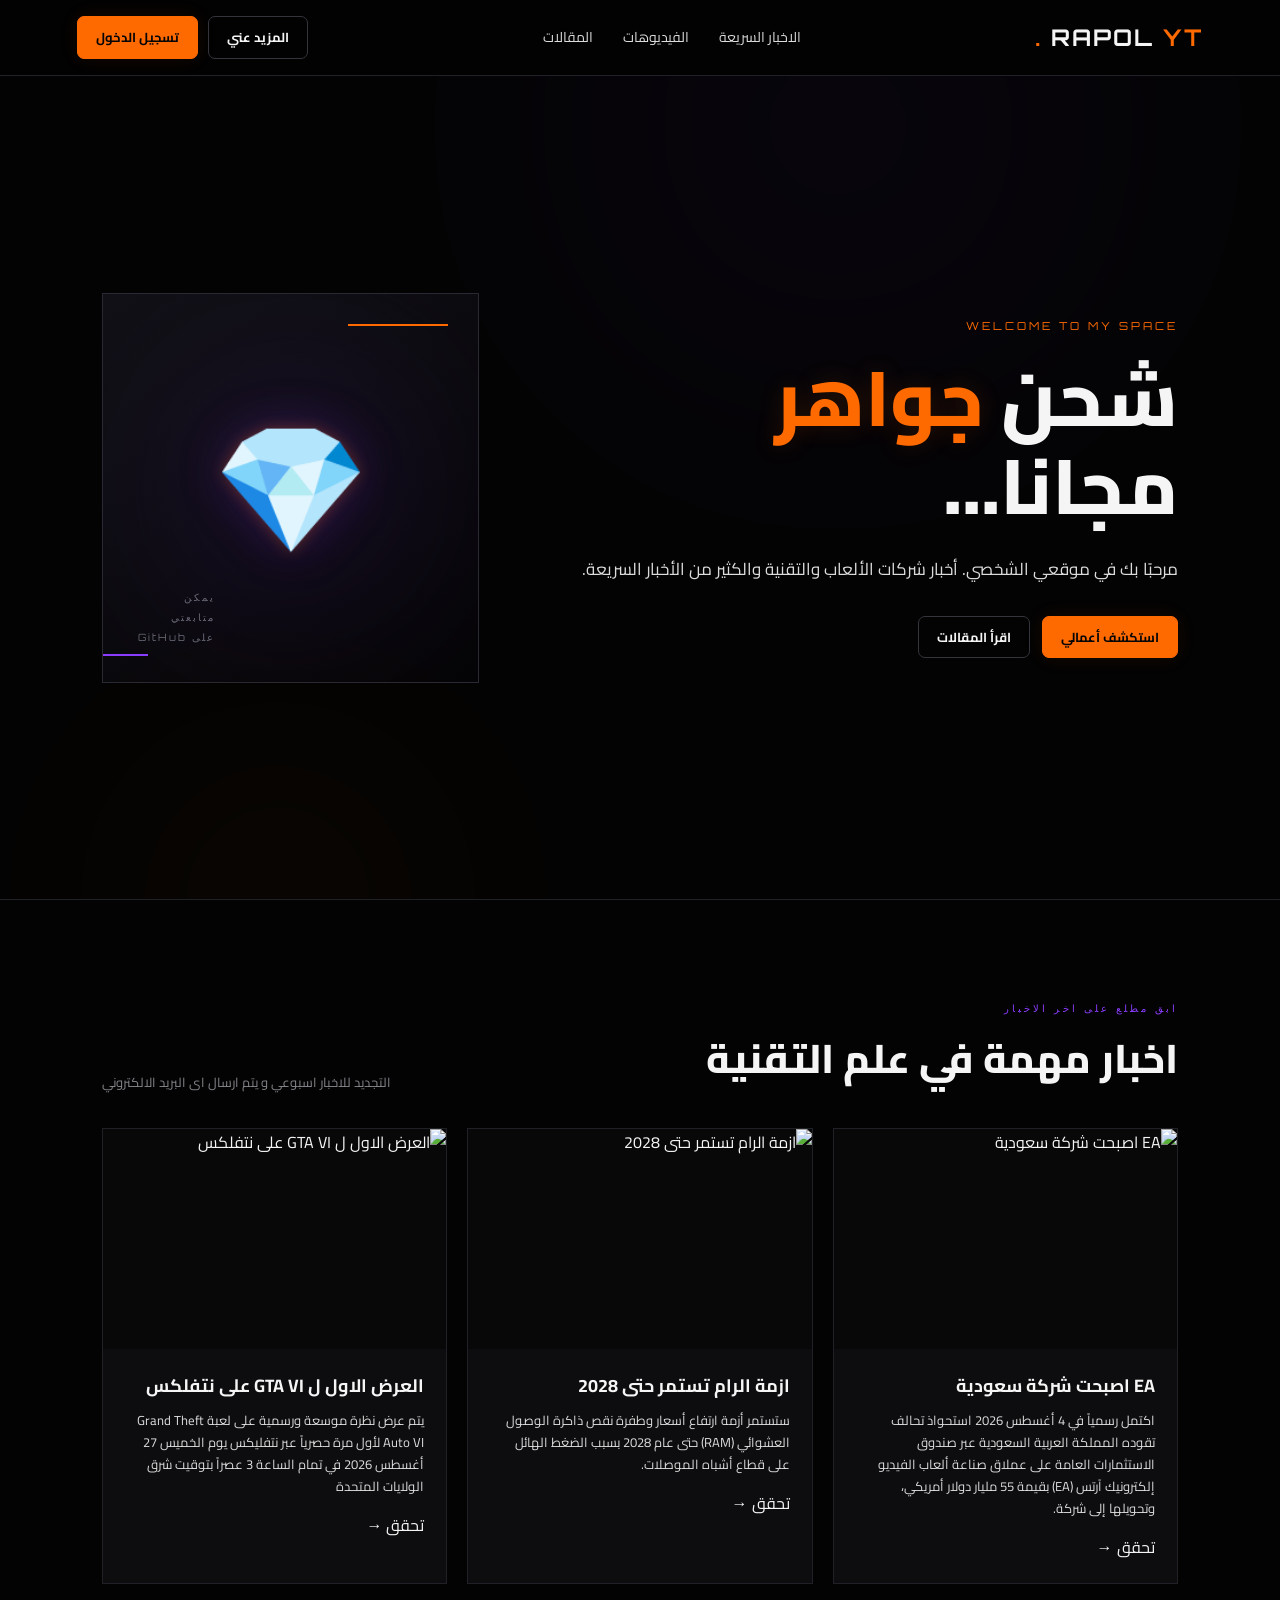
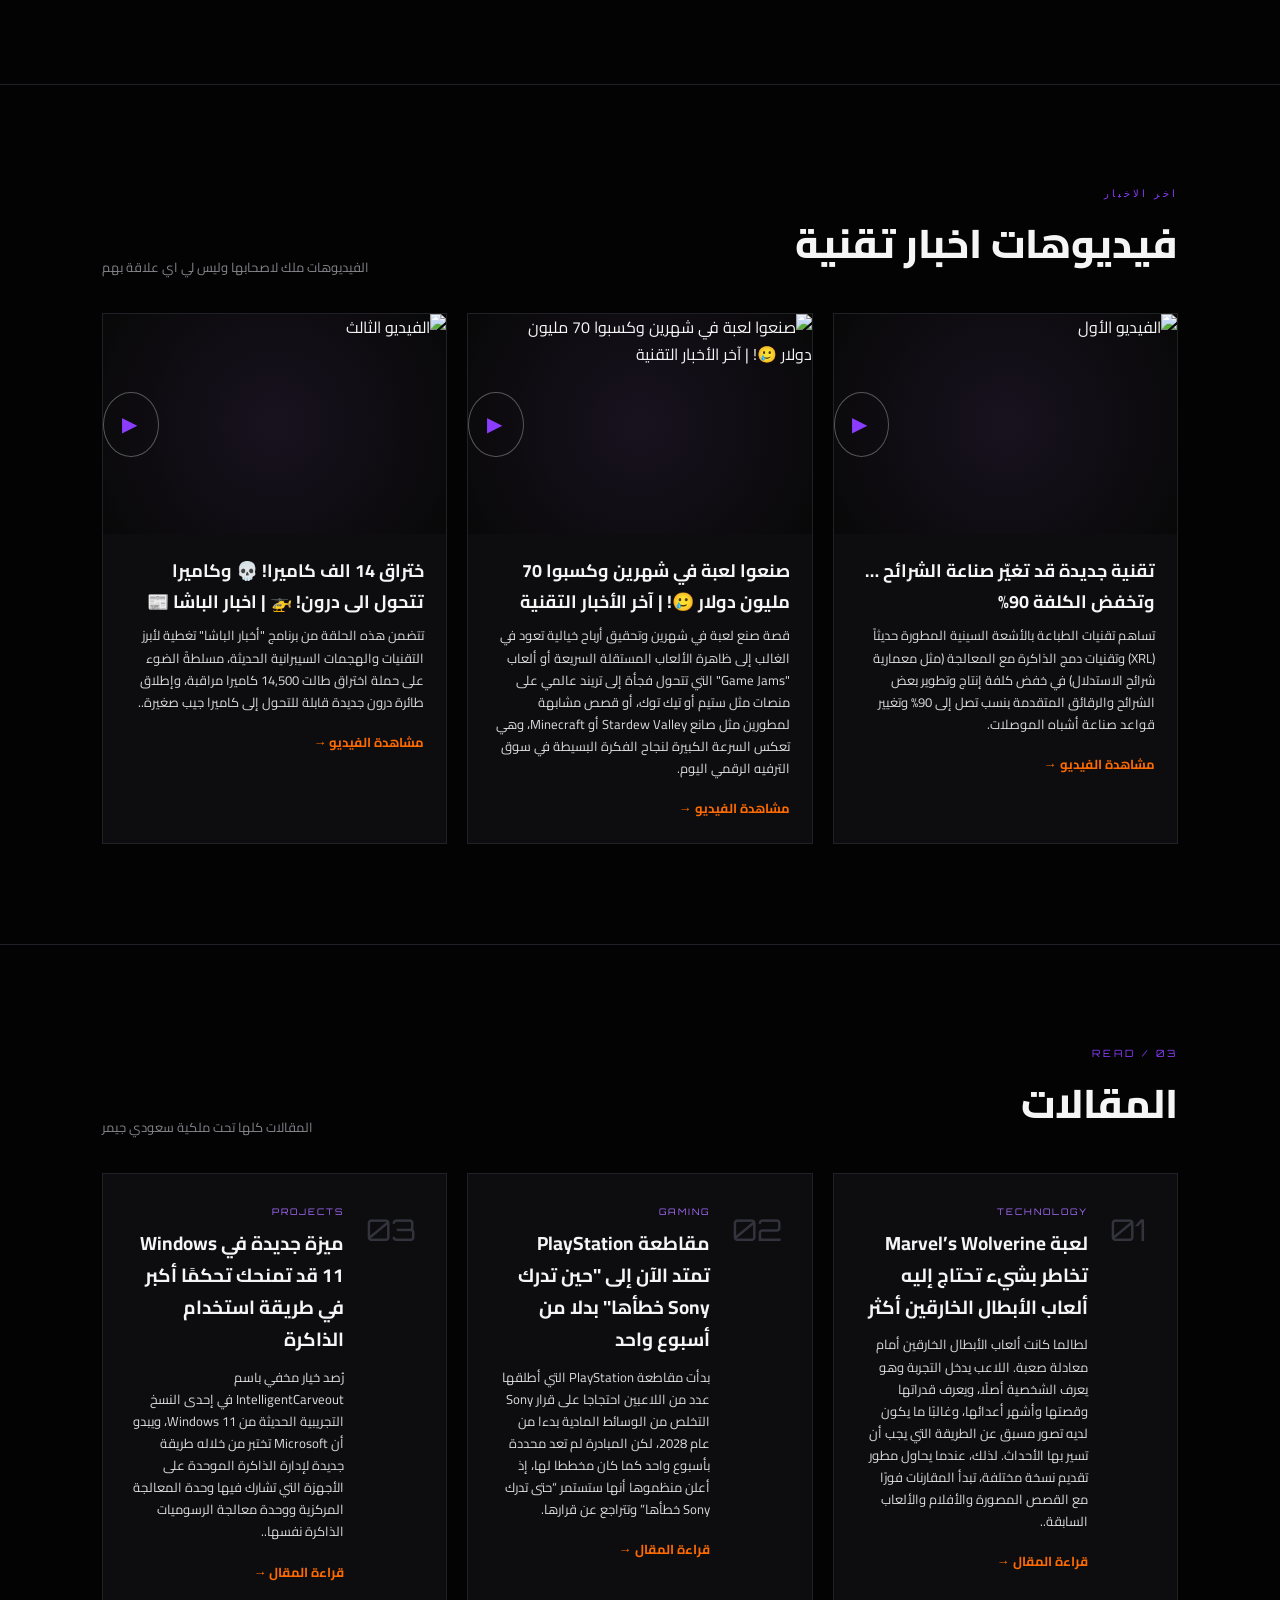
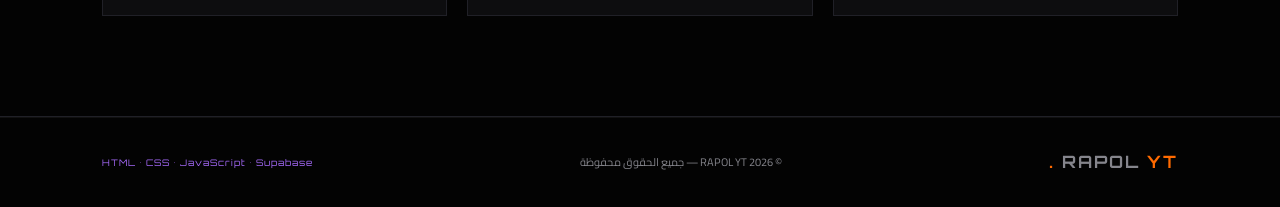
==== commit 6812b0d4: "Update index.html" ====
--- a/index.html
+++ b/index.html
@@ -130,7 +130,7 @@
                 <div class="hero-box">
 
                     <div class="hero-symbol">
-                        RAPOL
+                       💎
                     </div>
 
                     <div class="hero-lines"></div>
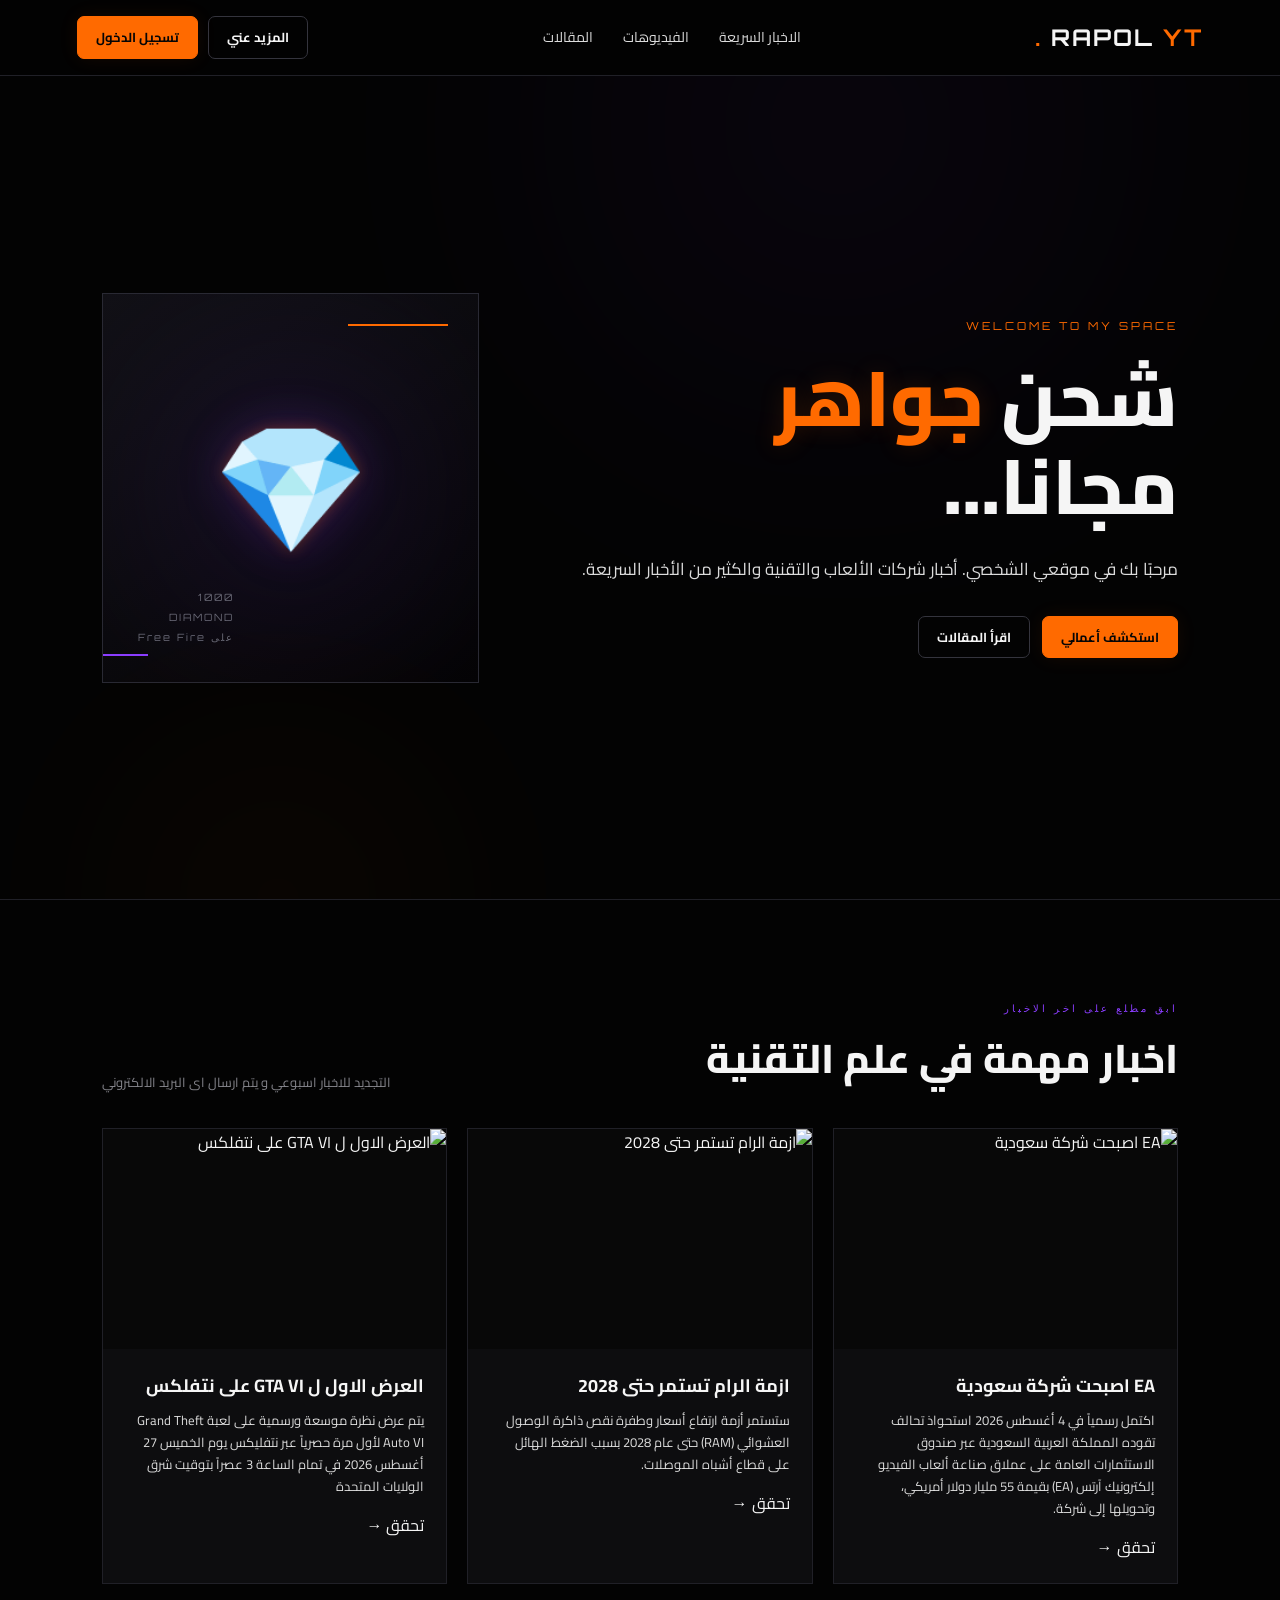
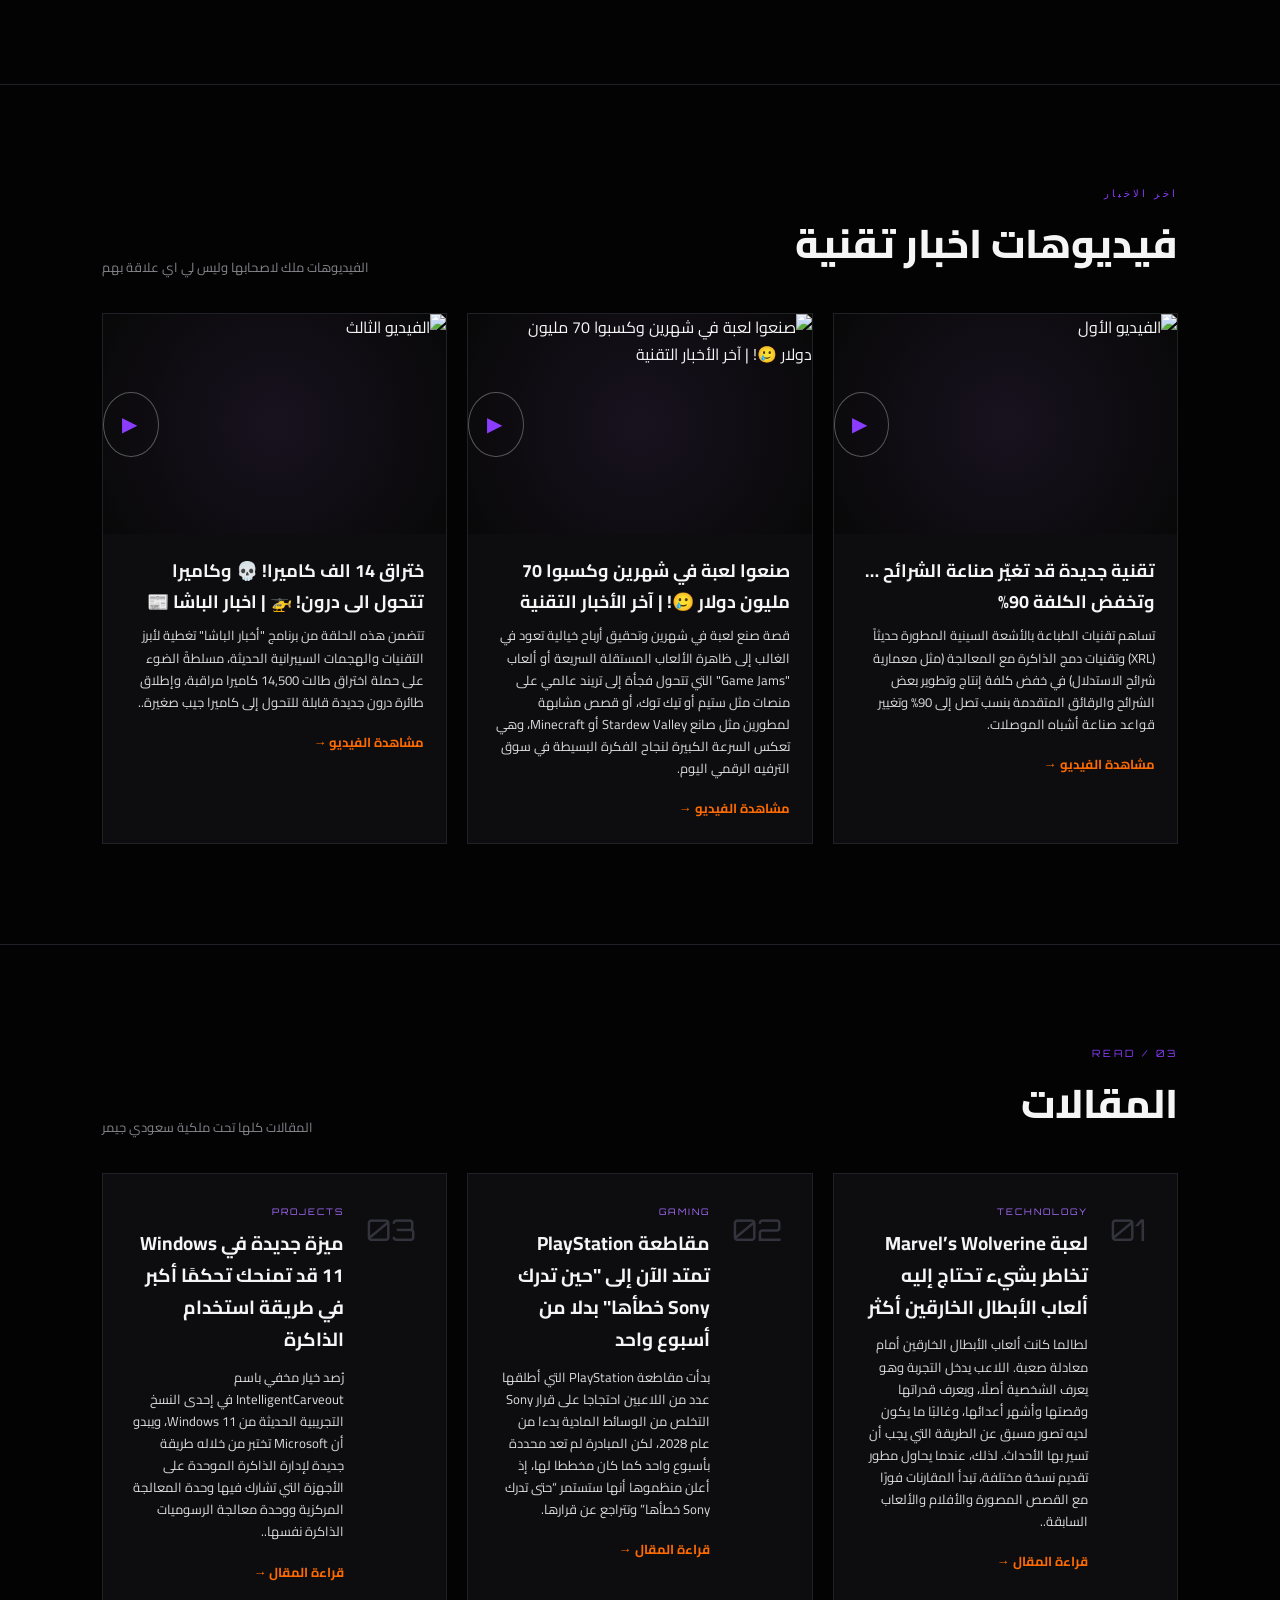
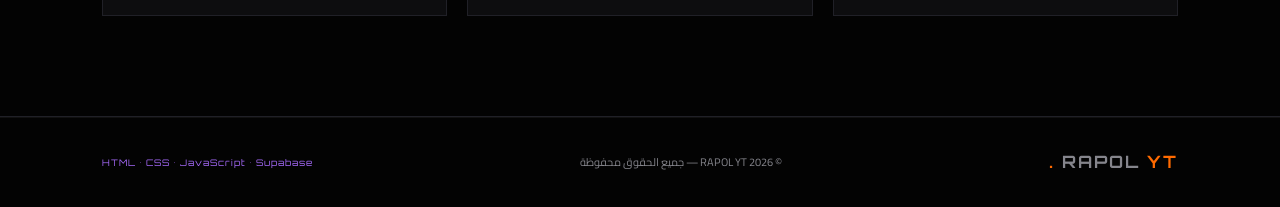
==== commit 5e92427d: "Update index.html" ====
--- a/index.html
+++ b/index.html
@@ -136,9 +136,9 @@
                     <div class="hero-lines"></div>
 
                     <p>
-                        يمكن <br>
-                        متابعتي <br>
-                       على GitHub
+                        1000 <br>
+                       DIAMOND <br>
+                       على Free Fire
                     </p>
 
                 </div>
